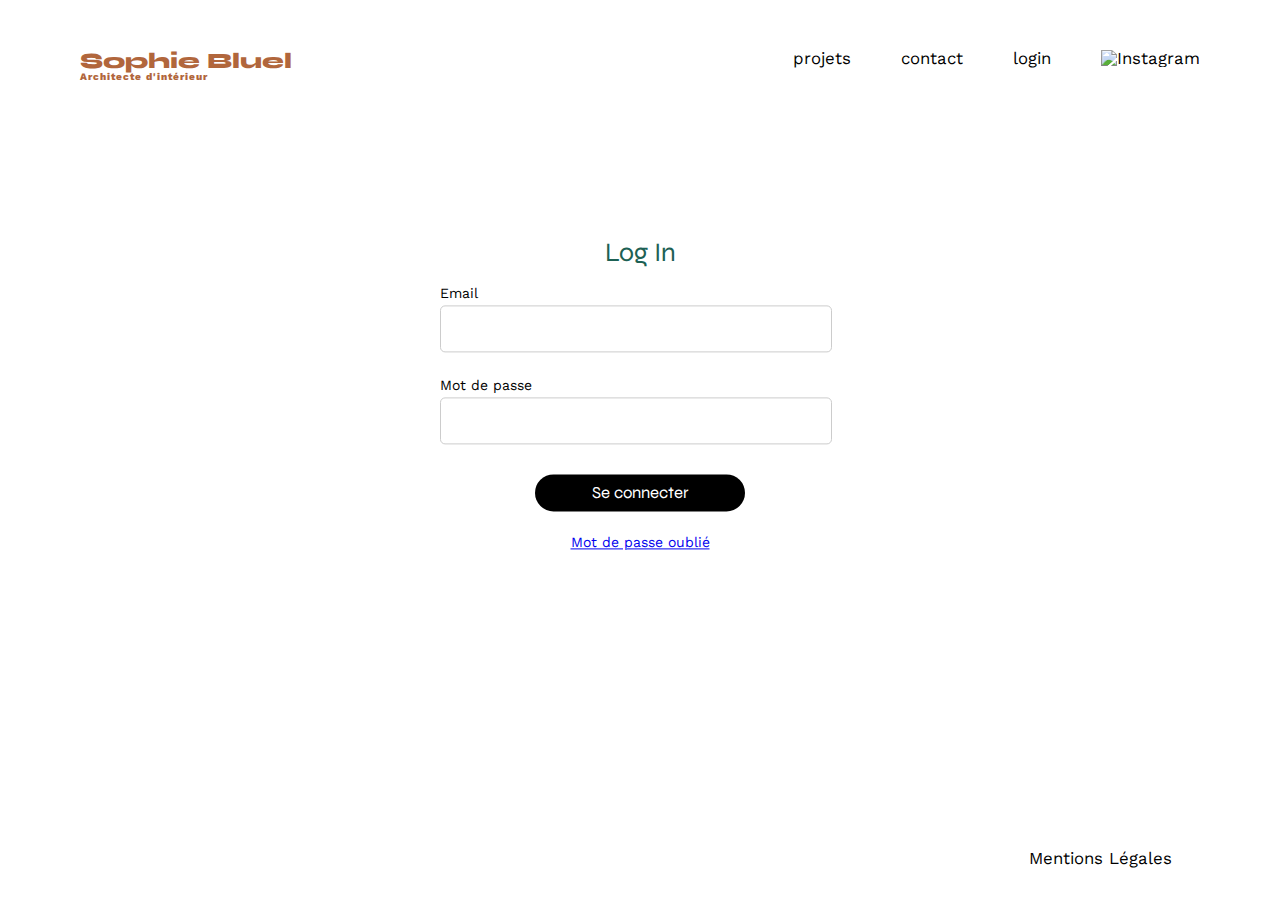
==== FrontEnd/login.html @ 90fe1f0f "display first picture" ====
<!DOCTYPE html>
<html lang="fr">

<head>
  <meta charset="UTF-8">
  <title>Sophie Bluel - Architecte d'intérieur</title>
  <meta name="viewport" content="width=device-width, initial-scale=1.0">
  <link rel="preconnect" href="https://fonts.googleapis.com">
  <link rel="preconnect" href="https://fonts.gstatic.com" crossorigin>
  <link href="https://fonts.googleapis.com/css2?family=Syne:wght@700;800&family=Work+Sans&display=swap"
    rel="stylesheet">
  <meta name="description" content="">
  <link rel="stylesheet" href="./assets/style.css">
  <script src="connect.js"></script>
</head>

<body>
  <header>
    <a href="index.html" class="hrefSite">
      <h1>Sophie Bluel <span>Architecte d'intérieur</span></h1>
    </a>
    <nav>
      <ul>
        <li><a href="index.html#portfolio" class="nav-item">projets</a></li>
        <li><a href="index.html#contact" class="nav-item">contact</a></li>
        <li><a href="login.html" class="nav-item">login</a></li>
        <li><img src="./assets/icons/instagram.png" alt="Instagram"></li>
      </ul>
    </nav>
  </header>
  <main>
    <section id="connection">
      <h2 class="logIn">Log In</h2>
      <form id="logForm">
        <div class="infoEmail">
          <label for="adress">Email</label>
          <input type="email" name="adress" id="adress" pattern="[a-z0-9._%+\-]+@[a-z0-9.\-]+\.[a-z]{2,}$" required />
        </div>
        <div class="infoPassword">
          <label for="password">Mot de passe</label>
          <input type="password" name="password" id="password" required />
        </div>
        <button type="submit" id="btnConnect">Se connecter</button><br />
        <a href="#" class="passwordForget">Mot de passe oublié</a>
        <p id="error-message" style="color: red; display: none; margin-top: 15px">Email ou mot de passe incorrect.</p>
      </form>
    </section>
  </main>
  <footer>
    <nav>
      <ul>
        <li>Mentions Légales</li>
      </ul>
    </nav>
  </footer>
</body>

</html>
---- FrontEnd/assets/style.css ----
/* http://meyerweb.com/eric/tools/css/reset/
   v2.0 | 20110126
   License: none (public domain)
*/

html, body, div, span, applet, object, iframe,
h1, h2, h3, h4, h5, h6, p, blockquote, pre,
a, abbr, acronym, address, big, cite, code,
del, dfn, em, img, ins, kbd, q, s, samp,
small, strike, strong, sub, sup, tt, var,
b, u, i, center,
dl, dt, dd, ol, ul, li,
fieldset, form, label, legend,
table, caption, tbody, tfoot, thead, tr, th, td,
article, aside, canvas, details, embed,
figure, figcaption, footer, header, hgroup,
menu, nav, output, ruby, section, summary,
time, mark, audio, video {
	margin: 0;
	padding: 0;
	border: 0;
	font-size: 100%;
	font: inherit;
	vertical-align: baseline;
}
/* HTML5 display-role reset for older browsers */
article, aside, details, figcaption, figure,
footer, header, hgroup, menu, nav, section {
	display: block;
}
body {
	line-height: 1;
}
ol, ul {
	list-style: none;
}
blockquote, q {
	quotes: none;
}
blockquote:before, blockquote:after,
q:before, q:after {
	content: '';
	content: none;
}
table {
	border-collapse: collapse;
	border-spacing: 0;
}
/** end reset css**/
.black-banner {
	padding: 15px;
	column-gap: 6px;
	text-align: center;
	margin-bottom: -10px;
	flex-direction: row;
	justify-content: center;
	background-color: black;
}

.editify i {
	color: azure;
	cursor: pointer;
	font-size: 1.2em;
  margin-right: 5px;
	transition: all 0.3s ease;
	&:hover {
		transform: scale(1.1);
	}
}

.edition {
	color: azure;
}

body {
	max-width: 1140px;
	margin:auto;
	font-family: 'Work Sans' ;
	font-size: 14px;
}

header {
	display: flex;
	justify-content: space-between;
	margin: 50px 0
}

.hrefSite {
	margin-left: 10px;
	cursor: pointer;
	text-decoration: none;
	&:hover {
		text-decoration: none;
	}
}

section {
	margin: 50px 0
}

h1{
	display: flex;
	flex-direction: column;
	font-family: 'Syne';
	font-size: 22px;
	font-weight: 800;
	color: #B1663C
}

h1 > span {
	font-family: 'Work Sans';
	font-size:10px;
	letter-spacing: 0.1em;
;
}

.designer {
	font-family: 'Syne';
	font-weight: 700;
	font-size: 30px;
	color: #1D6154
}

nav ul {
	column-gap: 30px;
	display: flex;
	align-items: center;
	list-style-type: none;

}

nav li {
	padding: 0 10px;
	font-size: 1.2em;
}

.nav-item {
	color: black;
	margin-top: -1px;
	text-decoration: none;
}

.nav-item:hover {
	font-weight: bold;
}

li:hover {
	color: #B1663C;
}
#introduction {
	display: flex;
	align-items: center;
}
#introduction figure {
	flex: 1
}
#introduction img {
	display: block;
	margin: auto;
	width: 80%;
}

#introduction article {
	flex: 1
}
#introduction h2 {
	margin-bottom: 1em;
}

#introduction p {
	margin-bottom: 0.5em;
}
#portfolio h2 {
	text-align: center;
	margin-bottom: 1em;
}

.myProjets {
	display: flex;
	column-gap: 20px;
  text-align: center;
	flex-direction: row;
	justify-content: center;
}

.myWorks {
	font-family: 'Syne';
	font-weight: 700;
	font-size: 30px;
	color: #1D6154;
}

.listBtnFilter {
	padding-top: 15px;
	justify-content: center;
}

.modify {
	margin-left: 12px;
	margin-top: -30px;
  display: flex;
  align-items: center;
  justify-content: center;
}

.modify i {
	cursor: pointer;
	font-size: 1.2em;
  margin-right: 5px;
	transition: all 0.3s ease;
	&:hover {
		transform: scale(1.1);
	}
}

.modify p {
	margin-left: 3px;
}

#connection {
	width: 100%;
	max-width: 400px;
	padding: 20px;
	top: 50%;
	left: 50%;
	margin-bottom: 368px;
	position: relative;
	transform: translate(-50%, 25%);
	background-color: #fff;
	text-align: center;
}

.logIn {
	font-size: 1.9em;
	color: #1D6154;
	font-family: 'Syne', sans-serif;
	margin-bottom: 20px;
}

#logForm {
	display: flex;
	flex-direction: column;
}

.infoEmail {
	margin-bottom: 20px;
	text-align: left;
	display: flex;
	flex-direction: column;
}

.infoPassword {
	margin-top: 6px;
	margin-bottom: 20px;
	text-align: left;
	display: flex;
	flex-direction: column;
}

#adress, #password {
	width: 90%;
	padding: 15px;
	margin-top: 5px;
	border: 1px solid #ccc;
	border-radius: 5px;
}

button#btnConnect {
	padding: 8px;
	border: none;
	width: 210px;
	display: block;
	margin: 10px auto;
	border-radius: 5px;
	font-family: 'Syne';
	background-color: darkgreen;
	color: white;
	font-size: 1.2em;
	border-radius: 30px;
	cursor: pointer;
}

button#btnConnect{
	background-color: rgb(0, 0, 0);
}


#contact {
	width: 50%;
	margin: auto;
}

#contact > * {
	text-align: center;
}

#contact h2{
	margin-bottom: 20px;
	
	font-weight: 700;
	font-size: 30px;
	color: #1D6154
}

#contact p {
	margin-bottom: -10px;
}

#contact form {
	text-align: left;
	margin-top: 16px;
	display: flex;
	flex-direction: column;
}

#contact input {
	height: 50px;
	font-size: 1.2em;
	border: none;
	box-shadow: 0px 4px 14px rgba(0, 0, 0, 0.09);
}

#contact label {
	margin: 2em 0 1em 0;
}

#contact textarea {
	border: none;
	box-shadow: 0px 4px 14px rgba(0, 0, 0, 0.09);
}

input[type="submit"] {
	font-family: 'Syne';
	font-weight: 700;
	color: white;
	background-color: #1D6154;
	margin : 2em auto ;
	width: 180px;
	cursor: pointer;
	text-align: center;
	border-radius: 60px ;
}

input[type="submit"] {
	background-color: black;
}

footer nav ul {
	display: flex;
	justify-content: flex-end;
	margin: 2em
}
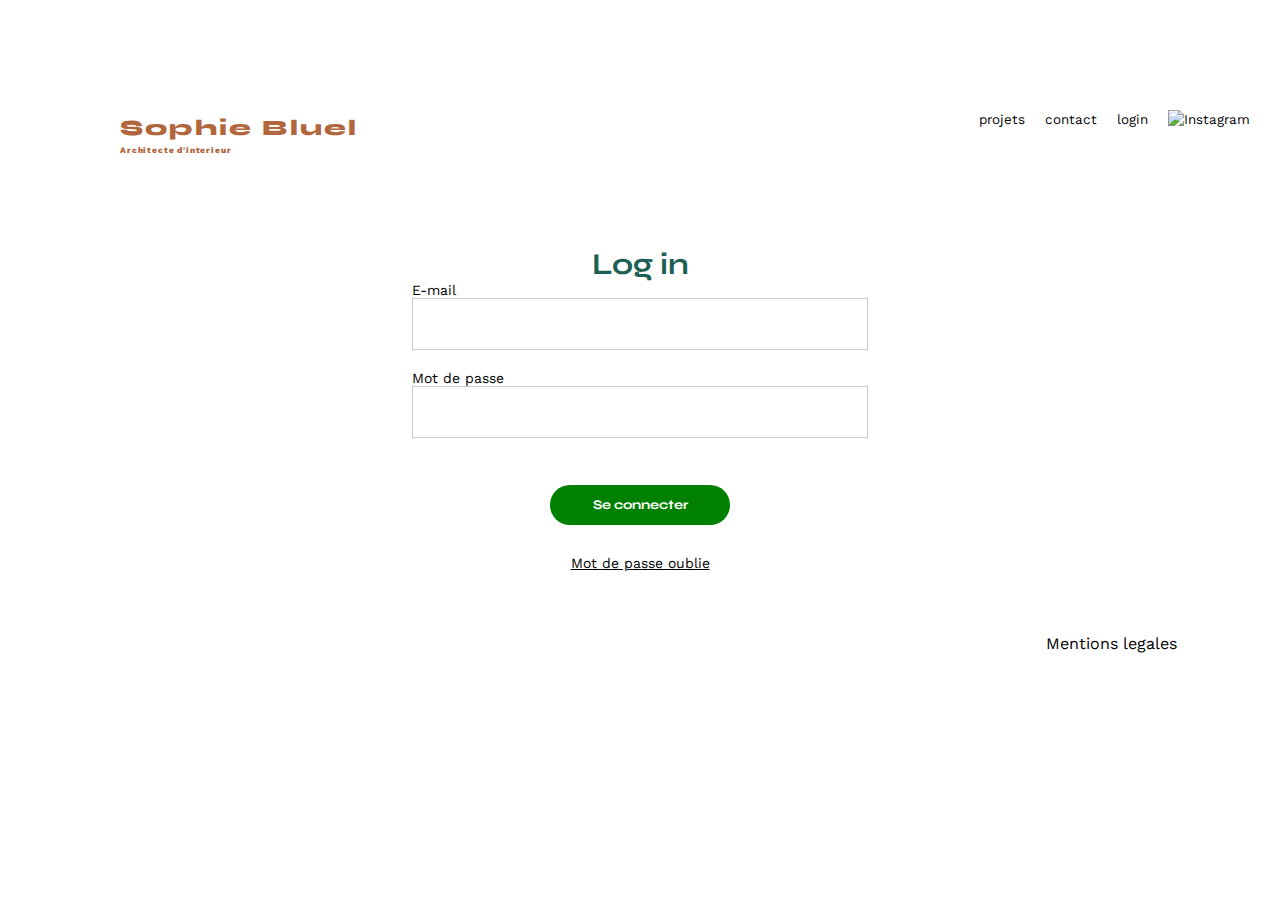
==== commit 0ab4fee6: "90%" ====
--- a/FrontEnd/login.html
+++ b/FrontEnd/login.html
@@ -2,57 +2,62 @@
 <html lang="fr">
 
 <head>
-  <meta charset="UTF-8">
-  <title>Sophie Bluel - Architecte d'intérieur</title>
-  <meta name="viewport" content="width=device-width, initial-scale=1.0">
-  <link rel="preconnect" href="https://fonts.googleapis.com">
-  <link rel="preconnect" href="https://fonts.gstatic.com" crossorigin>
-  <link href="https://fonts.googleapis.com/css2?family=Syne:wght@700;800&family=Work+Sans&display=swap"
-    rel="stylesheet">
-  <meta name="description" content="">
-  <link rel="stylesheet" href="./assets/style.css">
-  <script src="connect.js"></script>
+    <meta charset="UTF-8" />
+    <title>Sophie Bluel - Architecte d'interieur</title>
+    <meta name="viewport" content="width=device-width, initial-scale=1.0" />
+    <link rel="preconnect" href="https://fonts.googleapis.com" />
+    <link rel="preconnect" href="https://fonts.gstatic.com" crossorigin />
+    <link
+        href="https://fonts.googleapis.com/css2?family=Syne:wght@700;800&family=Work+Sans:wght@300;400;500;600&display=swap"
+        rel="stylesheet" />
+    <meta name="description" content="" />
+    <link rel="stylesheet" href="./assets/style.css">
+    <script src="connect.js" defer></script>
 </head>
 
 <body>
-  <header>
-    <a href="index.html" class="hrefSite">
-      <h1>Sophie Bluel <span>Architecte d'intérieur</span></h1>
-    </a>
-    <nav>
-      <ul>
-        <li><a href="index.html#portfolio" class="nav-item">projets</a></li>
-        <li><a href="index.html#contact" class="nav-item">contact</a></li>
-        <li><a href="login.html" class="nav-item">login</a></li>
-        <li><img src="./assets/icons/instagram.png" alt="Instagram"></li>
-      </ul>
-    </nav>
-  </header>
-  <main>
-    <section id="connection">
-      <h2 class="logIn">Log In</h2>
-      <form id="logForm">
-        <div class="infoEmail">
-          <label for="adress">Email</label>
-          <input type="email" name="adress" id="adress" pattern="[a-z0-9._%+\-]+@[a-z0-9.\-]+\.[a-z]{2,}$" required />
+    <header>
+        <div class="nav-Login">
+            <h1>
+                <span class="name-of-designer">Sophie Bluel</span><span class="job-of-designer">Architecte
+                    d'interieur</span>
+            </h1>
+            <nav>
+                <ul>
+                    <li><a href="index.html#portfolio">projets</a></li>
+                    <li><a href="index.html#contact">contact</a></li>
+                    <li>
+                        <a href="#" >login</a>
+                        <a id="logout" class="admin" href="#">logout</a>
+                    </li>
+                    <li>
+                        <a href="https://www.instagram.com/" target="_blank"><img class="insta-logo"
+                                src="./assets/icons/instagram.png" alt="Instagram" /></a>
+                    </li>
+                </ul>
+            </nav>
         </div>
-        <div class="infoPassword">
-          <label for="password">Mot de passe</label>
-          <input type="password" name="password" id="password" required />
-        </div>
-        <button type="submit" id="btnConnect">Se connecter</button><br />
-        <a href="#" class="passwordForget">Mot de passe oublié</a>
-        <p id="error-message" style="color: red; display: none; margin-top: 15px">Email ou mot de passe incorrect.</p>
-      </form>
-    </section>
-  </main>
-  <footer>
-    <nav>
-      <ul>
-        <li>Mentions Légales</li>
-      </ul>
-    </nav>
-  </footer>
+    </header>
+    <main>
+        <section class="FormLayout">
+            <h2>Log in</h2>
+            <form id="identification">
+                <label class="label-in-user-login-formulary" for="email">E-mail</label>
+                <input type="email" name="email" id="email" required />
+                <label class="label-in-user-login-formulary" for="password">Mot de passe</label>
+                <input type="password" name="password" id="password" required />
+                <input type="submit" id="submit" value="Se connecter" />
+                <a href="#">Mot de passe oublie</a>
+            </form>
+        </section>
+    </main>
+    <footer>
+        <nav>
+            <ul>
+                <li><a href="#">Mentions legales</a></li>
+            </ul>
+        </nav>
+    </footer>
 </body>
 
 </html>--- a/FrontEnd/assets/style.css
+++ b/FrontEnd/assets/style.css
@@ -3,350 +3,734 @@
    License: none (public domain)
 */
 
-html, body, div, span, applet, object, iframe,
-h1, h2, h3, h4, h5, h6, p, blockquote, pre,
-a, abbr, acronym, address, big, cite, code,
-del, dfn, em, img, ins, kbd, q, s, samp,
-small, strike, strong, sub, sup, tt, var,
-b, u, i, center,
-dl, dt, dd, ol, ul, li,
-fieldset, form, label, legend,
-table, caption, tbody, tfoot, thead, tr, th, td,
-article, aside, canvas, details, embed,
-figure, figcaption, footer, header, hgroup,
-menu, nav, output, ruby, section, summary,
-time, mark, audio, video {
-	margin: 0;
-	padding: 0;
-	border: 0;
-	font-size: 100%;
-	font: inherit;
-	vertical-align: baseline;
+html,
+body,
+div,
+span,
+applet,
+object,
+iframe,
+h1,
+h2,
+h3,
+h4,
+h5,
+h6,
+p,
+blockquote,
+pre,
+a,
+abbr,
+acronym,
+address,
+big,
+cite,
+code,
+del,
+dfn,
+em,
+img,
+ins,
+kbd,
+q,
+s,
+samp,
+small,
+strike,
+strong,
+sub,
+sup,
+tt,
+var,
+b,
+u,
+i,
+center,
+dl,
+dt,
+dd,
+ol,
+ul,
+li,
+fieldset,
+form,
+label,
+legend,
+table,
+caption,
+tbody,
+tfoot,
+thead,
+tr,
+th,
+td,
+article,
+aside,
+canvas,
+details,
+embed,
+figure,
+figcaption,
+footer,
+header,
+hgroup,
+menu,
+nav,
+output,
+ruby,
+section,
+summary,
+time,
+mark,
+audio,
+video {
+  margin: 0;
+  padding: 0;
+  border: 0;
+  font-size: 100%;
+  font: inherit;
+  vertical-align: baseline;
 }
 /* HTML5 display-role reset for older browsers */
-article, aside, details, figcaption, figure,
-footer, header, hgroup, menu, nav, section {
-	display: block;
-}
+article,
+aside,
+details,
+figcaption,
+figure,
+footer,
+header,
+hgroup,
+menu,
+nav,
+section {
+  display: block;
+}
+
+*/ body {
+  line-height: 1;
+}
+ol,
+ul {
+  list-style: none;
+}
+blockquote,
+q {
+  quotes: none;
+}
+blockquote:before,
+blockquote:after,
+q:before,
+q:after {
+  content: "";
+  content: none;
+}
+table {
+  border-collapse: collapse;
+  border-spacing: 0;
+}
+
+li a:hover,
+.user-login-formulary a:hover,
+#banner a:hover,
+.container-only-admin a:hover,
+.update-btn:hover {
+  color: #b1663c;
+}
+/***** CSS admin mode only *****/
+
+body.connected .admin {
+  display: flex;
+}
+
+.banner-design {
+  display: flex;
+  justify-content: center;
+  height: 60px;
+  background-color: #000000;
+  display: none;
+  margin-top: -10px;
+  width: 100%;
+}
+
+.banner-design a {
+  color: #ffffff;
+}
+
+.banner-design .publish-btn {
+  background: #ffffff;
+  border-radius: 60px;
+  color: #000000;
+  padding: 9px 23px;
+}
+
+
+/*** CSS HEADER ***/
+
+.admin {
+  display: none;
+}
+
+.nav-Login {
+  font-size: smaller;
+  width: 100%;
+  display: flex;
+  flex-direction: row;
+  justify-content: space-between;
+  padding: 50px 50px 0 50px;
+}
+
+h1 {
+  display: flex;
+  flex-direction: column;
+}
+
+h1 {
+  font-size: 0.68em;
+  line-height: 12px;
+  letter-spacing: 0.1em;
+  margin-top: 5px;
+  color: #b1663c;
+}
+.job-of-designer {
+  font-size: 0.38em;
+  margin-top: 3px;
+}
+
+h1 .name-of-designer {
+  font-weight: 800;
+  font-size: 1em;
+  line-height: 26px;
+  color: #b1663c;
+  font-family: "Syne";
+}
+/*projects, contact, logout*/
+nav ul {
+  display: flex;
+  flex-direction: row;
+  align-items: center;
+  font-size: smaller;
+}
+
+#instagram {
+  width: 50%;
+  height: 50%;
+}
+
+nav li {
+  padding-left: 50px;
+}
+
+nav a {
+  font-size: 1.15em;
+  line-height: 19px;
+}
+
+a {
+  text-decoration: none;
+  color: black;
+}
+
 body {
-	line-height: 1;
-}
-ol, ul {
-	list-style: none;
-}
-blockquote, q {
-	quotes: none;
-}
-blockquote:before, blockquote:after,
-q:before, q:after {
-	content: '';
-	content: none;
-}
-table {
-	border-collapse: collapse;
-	border-spacing: 0;
-}
-/** end reset css**/
-.black-banner {
-	padding: 15px;
-	column-gap: 6px;
-	text-align: center;
-	margin-bottom: -10px;
-	flex-direction: row;
-	justify-content: center;
-	background-color: black;
-}
-
-.editify i {
-	color: azure;
-	cursor: pointer;
-	font-size: 1.2em;
+  max-width: 1140px;
+  margin: auto;
+  font-family: "Work Sans";
+  font-size: 14px;
+  padding-top: 10px;
+  padding-left: 50px;
+  padding-right: 50px;
+  padding-bottom: 10px;
+  position: relative;
+}
+header {
+  /*   display: flex; */
+  justify-content: space-between;
+  margin: 50px 0;
+}
+section {
+  margin: 50px 0;
+}
+
+h1 {
+  display: flex;
+  flex-direction: column;
+  font-family: "Syne";
+  font-size: 22px;
+  font-weight: 800;
+  color: #b1663c;
+}
+
+h1 > span {
+  font-family: "Work Sans";
+  font-size: 10px;
+  letter-spacing: 0.1em;
+}
+
+h2 {
+  font-family: "Syne";
+  font-weight: 700;
+  font-size: 30px;
+  color: #1d6154;
+}
+nav ul {
+  display: flex;
+  align-items: center;
+  list-style-type: none;
+}
+nav li {
+  padding: 0 10px;
+  font-size: 1.2em;
+}
+
+li:hover {
+  color: #b1663c;
+}
+#introduction {
+  display: flex;
+  align-items: center;
+}
+#introduction figure {
+  flex: 1;
+}
+#introduction img {
+  display: block;
+  margin: auto;
+  width: 80%;
+}
+
+#introduction article {
+  flex: 1;
+}
+#introduction h2 {
+  margin-bottom: 1em;
+}
+
+#introduction p {
+  margin-bottom: 0.5em;
+}
+#portfolio h2 {
+  text-align: center;
+  margin-bottom: 1em;
+}
+.gallery {
+  width: 100%;
+  display: grid;
+  grid-template-columns: 1fr 1fr 1fr;
+  grid-column-gap: 20px;
+  grid-row-gap: 20px;
+}
+
+.gallery img {
+  width: 100%;
+}
+#contact {
+  width: 50%;
+  margin: auto;
+}
+#contact > * {
+  text-align: center;
+}
+#contact h2 {
+  margin-bottom: 20px;
+}
+#contact form {
+  text-align: left;
+  margin-top: 30px;
+  display: flex;
+  flex-direction: column;
+}
+
+#contact input {
+  height: 50px;
+  font-size: 1.2em;
+  border: none;
+  box-shadow: 0px 4px 14px rgba(0, 0, 0, 0.09);
+}
+#contact label {
+  margin: 2em 0 1em 0;
+}
+#contact textarea {
+  border: none;
+  box-shadow: 0px 4px 14px rgba(0, 0, 0, 0.09);
+}
+
+input[type="submit"] {
+  font-family: "Syne";
+  font-weight: 700;
+  color: white;
+  background-color: #1d6154;
+  margin: 2em auto;
+  width: 180px;
+  text-align: center;
+  border-radius: 60px;
+}
+
+footer nav ul {
+  display: flex;
+  justify-content: flex-end;
+  margin: 2em;
+}
+
+.name-of-designer-and-nav-buttons {
+  display: flex;
+  flex-direction: row;
+  justify-content: space-between;
+  margin-top: 20px;
+  padding-left: 20px;
+  padding-right: 20px;
+}
+/* CSS #portfolio filters */
+
+.filters {
+  display: flex;
+  flex-direction: row;
+  justify-content: center;
+  padding: 50px 0;
+}
+
+.conception {
+  margin-left: 10px;
+  border: 1px solid #1d6154;
+  border-radius: 60px;
+  font-size: 1.15em;
+  color: #1d6154;
+  background-color: rgb(246, 246, 235);
+  padding: 7px 15px;
+}
+
+.filter-active {
+  color: #ffffff;  background-color: #1d6154;
+}
+
+button:hover {
+  cursor: pointer;
+}
+
+/***** CSS Login page *****/
+
+
+
+
+
+
+
+
+
+
+/*** FormLayout ***/
+
+.FormLayout{
+  width: 40%; 
+  margin: auto; 
+  padding: 40px; 
+}
+
+
+.FormLayout form {
+  display: flex; 
+  flex-direction: column; 
+  text-align: left; 
+}
+
+
+.FormLayout h2 {
+  text-align: center; 
+}
+
+
+.FormLayout input {
+  height: 40px; 
+  margin-bottom: 20px; 
+  padding: 5px; 
+  border: 1px solid #ccc; 
+}
+
+
+.FormLayout input[type="submit"] {
+  height: 40px; 
+  background-color: green; 
+  color: white; 
+  border: none; 
+  border-radius: 5px; 
+  cursor: pointer; 
+  border-radius: 30px;
+}
+
+
+.FormLayout a {
+  display: block; 
+  text-align: center; 
+  margin-top: 10px; 
+  text-decoration: underline; 
+}
+
+.container-admin{display: flex;
+  justify-content: center;
+  gap: 30px;
+  align-items: baseline;}
+
+
+#backup{display: none;}
+
+
+
+
+
+
+
+
+
+
+
+
+
+
+
+/* Modal */
+.modal-gallery,
+.modal-edit-work {
+  background-color: whitesmoke;
+  width: 630px;
+  height: 750px;
+  height: auto;
+  display: flex;
+  border-radius: 10px;
+  align-items: center;
+  justify-content: center;
+  padding: 0px;
+  display: none;
+}
+
+.modal-gallery {
+  /*  background-color: yellow; */
+  display: flex;
+  flex-direction: row;
+  align-items: center;
+  justify-content: center;
+  align-self: center;
+  height: 680px;
+  overflow: auto;
+}
+.modal-content .work-item .trash {
+  margin-top: 10px;
+  margin-right: 10px;
+  /*margin-bottom: 115px;*/
   margin-right: 5px;
-	transition: all 0.3s ease;
-	&:hover {
-		transform: scale(1.1);
-	}
-}
-
-.edition {
-	color: azure;
-}
-
-body {
-	max-width: 1140px;
-	margin:auto;
-	font-family: 'Work Sans' ;
-	font-size: 14px;
-}
-
-header {
-	display: flex;
-	justify-content: space-between;
-	margin: 50px 0
-}
-
-.hrefSite {
-	margin-left: 10px;
-	cursor: pointer;
-	text-decoration: none;
-	&:hover {
-		text-decoration: none;
-	}
-}
-
-section {
-	margin: 50px 0
-}
-
-h1{
-	display: flex;
-	flex-direction: column;
-	font-family: 'Syne';
-	font-size: 22px;
-	font-weight: 800;
-	color: #B1663C
-}
-
-h1 > span {
-	font-family: 'Work Sans';
-	font-size:10px;
-	letter-spacing: 0.1em;
-;
-}
-
-.designer {
-	font-family: 'Syne';
-	font-weight: 700;
-	font-size: 30px;
-	color: #1D6154
-}
-
-nav ul {
-	column-gap: 30px;
-	display: flex;
-	align-items: center;
-	list-style-type: none;
-
-}
-
-nav li {
-	padding: 0 10px;
-	font-size: 1.2em;
-}
-
-.nav-item {
-	color: black;
-	margin-top: -1px;
-	text-decoration: none;
-}
-
-.nav-item:hover {
-	font-weight: bold;
-}
-
-li:hover {
-	color: #B1663C;
-}
-#introduction {
-	display: flex;
-	align-items: center;
-}
-#introduction figure {
-	flex: 1
-}
-#introduction img {
-	display: block;
-	margin: auto;
-	width: 80%;
-}
-
-#introduction article {
-	flex: 1
-}
-#introduction h2 {
-	margin-bottom: 1em;
-}
-
-#introduction p {
-	margin-bottom: 0.5em;
-}
-#portfolio h2 {
-	text-align: center;
-	margin-bottom: 1em;
-}
-
-.myProjets {
-	display: flex;
-	column-gap: 20px;
+  color: #ffffff;
+  background: #000000;
+  border-radius: 3px;
   text-align: center;
-	flex-direction: row;
-	justify-content: center;
-}
-
-.myWorks {
-	font-family: 'Syne';
-	font-weight: 700;
-	font-size: 30px;
-	color: #1D6154;
-}
-
-.listBtnFilter {
-	padding-top: 15px;
-	justify-content: center;
-}
-
-.modify {
-	margin-left: 12px;
-	margin-top: -30px;
-  display: flex;
-  align-items: center;
-  justify-content: center;
-}
-
-.modify i {
-	cursor: pointer;
-	font-size: 1.2em;
-  margin-right: 5px;
-	transition: all 0.3s ease;
-	&:hover {
-		transform: scale(1.1);
-	}
-}
-
-.modify p {
-	margin-left: 3px;
-}
-
-#connection {
-	width: 100%;
-	max-width: 400px;
-	padding: 20px;
-	top: 50%;
-	left: 50%;
-	margin-bottom: 368px;
-	position: relative;
-	transform: translate(-50%, 25%);
-	background-color: #fff;
-	text-align: center;
-}
-
-.logIn {
-	font-size: 1.9em;
-	color: #1D6154;
-	font-family: 'Syne', sans-serif;
-	margin-bottom: 20px;
-}
-
-#logForm {
-	display: flex;
-	flex-direction: column;
-}
-
-.infoEmail {
-	margin-bottom: 20px;
-	text-align: left;
-	display: flex;
-	flex-direction: column;
-}
-
-.infoPassword {
-	margin-top: 6px;
-	margin-bottom: 20px;
-	text-align: left;
-	display: flex;
-	flex-direction: column;
-}
-
-#adress, #password {
-	width: 90%;
-	padding: 15px;
-	margin-top: 5px;
-	border: 1px solid #ccc;
-	border-radius: 5px;
-}
-
-button#btnConnect {
-	padding: 8px;
-	border: none;
-	width: 210px;
-	display: block;
-	margin: 10px auto;
-	border-radius: 5px;
-	font-family: 'Syne';
-	background-color: darkgreen;
-	color: white;
-	font-size: 1.2em;
-	border-radius: 30px;
-	cursor: pointer;
-}
-
-button#btnConnect{
-	background-color: rgb(0, 0, 0);
-}
-
-
-#contact {
-	width: 50%;
-	margin: auto;
-}
-
-#contact > * {
-	text-align: center;
-}
-
-#contact h2{
-	margin-bottom: 20px;
-	
-	font-weight: 700;
-	font-size: 30px;
-	color: #1D6154
-}
-
-#contact p {
-	margin-bottom: -10px;
-}
-
-#contact form {
-	text-align: left;
-	margin-top: 16px;
-	display: flex;
-	flex-direction: column;
-}
-
-#contact input {
-	height: 50px;
-	font-size: 1.2em;
-	border: none;
-	box-shadow: 0px 4px 14px rgba(0, 0, 0, 0.09);
-}
-
-#contact label {
-	margin: 2em 0 1em 0;
-}
-
-#contact textarea {
-	border: none;
-	box-shadow: 0px 4px 14px rgba(0, 0, 0, 0.09);
-}
-
-input[type="submit"] {
-	font-family: 'Syne';
-	font-weight: 700;
-	color: white;
-	background-color: #1D6154;
-	margin : 2em auto ;
-	width: 180px;
-	cursor: pointer;
-	text-align: center;
-	border-radius: 60px ;
-}
-
-input[type="submit"] {
-	background-color: black;
-}
-
-footer nav ul {
-	display: flex;
-	justify-content: flex-end;
-	margin: 2em
-}
+  position: absolute;
+  margin-left: 60px;
+  padding: 4px;
+  font-size: 9px;
+}
+
+
+/* .container-modal-add */
+.container-modal-add {
+  display: flex;
+  flex-direction: column;
+  align-items: center;
+  margin-top: 20px;
+}
+#modal {
+  position: flex;
+  flex-direction: row;
+  align-items: center;
+  justify-content: center;
+  top: 0;
+  left: 0px;
+  width: 100%;
+  height: 100%;
+  background: rgba(0, 0, 0, 0.8);
+}
+
+
+
+
+
+.modal-content {
+  /* background-color: green; */
+  margin: auto;
+  overflow: auto;
+  width: 85%;
+  height: 450px;
+  display: flex;
+  align-items: center;
+  justify-content: center;
+  flex-direction: row;
+  flex-wrap: wrap;
+  padding: 20px;
+  gap: 10px;
+  align-self: center;
+}
+
+.modal-content figure {
+  background-color: blue;
+  position: relative;
+  display: flex;
+  flex-direction: column;
+}
+
+.modal-content img {
+  width: 6vw;
+}
+
+.modal-close {
+  display: flex;
+  flex-direction: row;
+  justify-content: flex-end;
+  padding-top: 20px;
+  padding-right: 20px;
+  font-size: 15px;
+}
+.modal-title {
+  font-size: 1.86em;
+  line-height: 30px;
+  text-align: center;
+  padding-top: 15px;
+}
+
+.modal-overlay {
+  position: fixed;
+  display: flex;
+  flex-direction: row;
+  justify-content: center;
+  align-items: center;
+  top: 0;
+  left: 0;
+  width: 100%;
+  height: 100%;
+  background-color: rgba(0, 0, 0, 0.2);
+  display: none;
+}
+
+.modal-add {
+  background-color: #1d6154;
+}
+.modal-add {
+  border: none;
+  border-radius: 60px;
+  color: #ffffff;
+  padding: 10px 49px;
+  font-family: "Syne";
+  font-size: 1em;
+  font-weight: 700;
+}
+
+.modal-edit-work {
+  background-color: #ffffff;
+  border-radius: 10px;
+  display: none;
+}
+
+.modal-edit-work .container-for-icon-in-second-window-of-modal {
+  display: flex;
+  flex-direction: row;
+  justify-content: space-between;
+  padding: 30px 30px 0 30px;
+  font-size: 15px;
+}
+
+#modal-edit-work-form .modal-content-new-photo {
+  display: flex;
+  flex-direction: column;
+  align-items: center;
+  padding: 30px 0 19px 0;
+  background-color: #e8f1f7;
+  border-radius: 3px;
+  margin: 35px 105px 0 105px;
+}
+
+.modal-content-new-photo i {
+  font-size: 58px;
+  color: #b9c5cc;
+  padding-bottom: 20px;
+}
+
+.modal-content-new-photo #new-image {
+  background-color: #cbd6dc;
+  border: none;
+  border-radius: 50px;
+  font-family: "Work Sans";
+  font-size: 1em;
+  line-height: 16px;
+  color: #306685;
+  text-align: center;
+  padding: 10px 33px;
+  cursor: pointer;
+}
+
+.modal-content-new-photo #form-image {
+  margin-top: -36px;
+  width: 173px;
+  padding: 8px 0;
+  border: none;
+  border-radius: 50px;
+  opacity: 0;
+  cursor: pointer;
+}
+
+.modal-content-new-photo p {
+  font-size: 0.75em;
+  line-height: 12px;
+  color: #444444;
+  padding-top: 7px;
+}
+
+#modal-edit-work-form .modal-content-new-category-title {
+  display: flex;
+  flex-direction: column;
+  text-align: left;
+  padding: 10px 105px 0 105px;
+}
+
+.modal-content-new-category-title input[type="text"],
+select {
+  height: 51px;
+  box-shadow: 0px 4px 14px rgba(0, 0, 0, 0.09);
+  border: none;
+}
+
+.modal-content-new-category-title #form-title,
+#form-category {
+  color: #444444;
+  padding-left: 16px;
+  font-family: "Work Sans";
+  font-size: 1em;
+}
+
+.modal-content-new-category-title label {
+  padding-top: 20px;
+  padding-bottom: 10px;
+}
+
+.modal-content-new-category-title .border-in-second-window-of-modal {
+  margin-left: 0;
+  margin-right: 0;
+  margin-top: 45px;
+}
+
+.container-submit-new-work {
+  display: flex;
+  align-content: center;
+  justify-content: center;
+}
+
+#modal-edit-work-form input[type="submit"] {
+  border-radius: 50px;
+  margin: 30px auto 45px;
+  padding: 10px;
+  border: none;
+  color: #ffffff;
+  font-style: normal;
+  font-weight: 700;
+  font-size: 1em;
+  background-color: #a7a7a7;
+}
+
+
+/*align photo Sophie at left*/
+#portrait-sophie {
+  float: left;
+}
